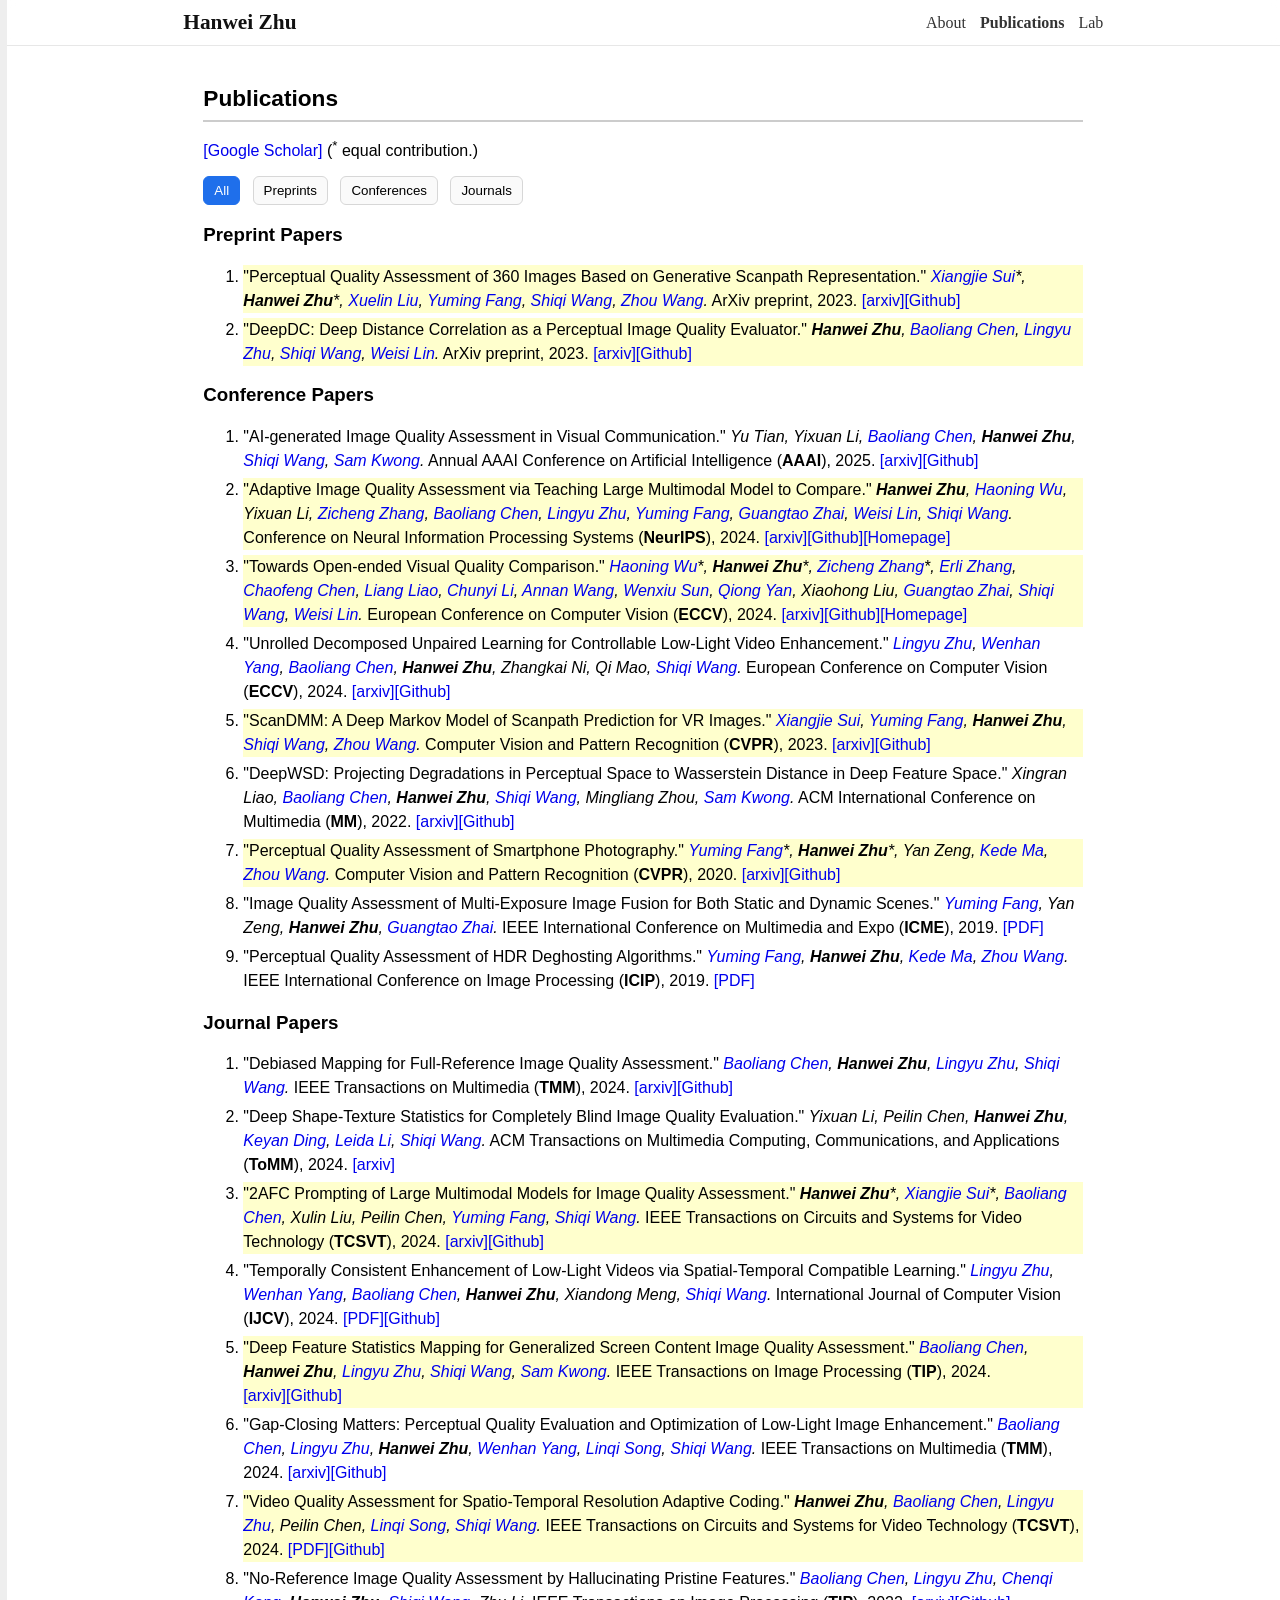
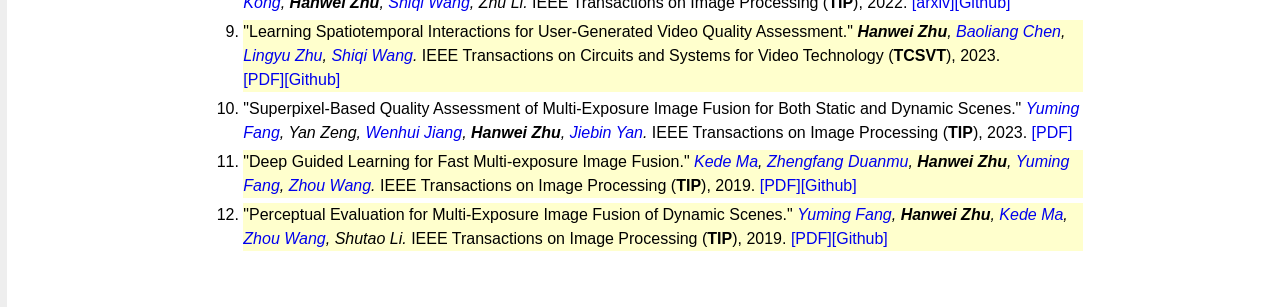
==== publications.html @ 4e2a7163 "refactor homepage structure and add lab/publications pages" ====
<!DOCTYPE html>
<html lang="en">
<head>
  <meta charset="UTF-8">
  <meta name="viewport" content="width=device-width, initial-scale=1.0">
  <title>Hanwei Zhu - Publications</title>
  <link rel="stylesheet" href="https://cdnjs.cloudflare.com/ajax/libs/font-awesome/6.2.1/css/all.min.css">
  <link rel="stylesheet" href="https://at.alicdn.com/t/c/font_1155135_w0owrxa96yp.css">
  <link rel="stylesheet" type="text/css" href="css/style.css">
  <link rel="stylesheet" type="text/css" href="css/fonts.css">
</head>
<body data-page="publications">
  <div id="site-nav-placeholder"></div>

  <div class="main-container">
    <div class="content-container font-hei">
      <h2>Publications</h2>
      <hr>
      <p>
        <a href="https://scholar.google.com/citations?hl=en&user=-52izjkAAAAJ" target="_blank">[Google Scholar]</a>
        <span>(<sup>*</sup> equal contribution.)</span>
      </p>

      <div class="pub-filter-group">
        <button class="pub-filter-btn active" data-filter="all" type="button">All</button>
        <button class="pub-filter-btn" data-filter="preprint" type="button">Preprints</button>
        <button class="pub-filter-btn" data-filter="conference" type="button">Conferences</button>
        <button class="pub-filter-btn" data-filter="journal" type="button">Journals</button>
      </div>

      <div id="full-publication">
        <section id="section-preprint">
          <h3>Preprint Papers</h3>
          <ol class="preprint"></ol>
        </section>
        <section id="section-conference">
          <h3>Conference Papers</h3>
          <ol class="conference"></ol>
        </section>
        <section id="section-journal">
          <h3>Journal Papers</h3>
          <ol class="journal"></ol>
        </section>
      </div>
    </div>
  </div>

  <script src="js/navigation.js"></script>
  <script src="publications.js"></script>
  <script src="js/publications-render.js"></script>
</body>
</html>
---- css/style.css ----
body {
     margin:         auto;
     background-color: #eee;
     font-size:      12pt;
     padding-left:   5pt;
}

.site-header {
  position: sticky;
  top: 0;
  z-index: 1000;
  background: rgba(255, 255, 255, 0.95);
  border-bottom: 1px solid #e7e7e7;
  backdrop-filter: blur(4px);
}

.site-header-inner {
  max-width: 920px;
  margin: 0 auto;
  padding: 10px 16px;
  display: flex;
  align-items: center;
  justify-content: space-between;
}

.site-title {
  font-size: 16pt;
  font-weight: bold;
  color: #111;
}

.site-nav a {
  margin-left: 14px;
  color: #333;
}

.site-nav a.active {
  font-weight: bold;
}

.disabled-link {
  color: #666;
  cursor: default;
  margin-left: 2px;
}

h1   {
     font-size:      24pt;
     font-style:     normal;
     margin-top:     15px;
}

h2   {
     font-size:      17pt;
     font-style:     normal;
     /* border-bottom: solid 1px #A9A9A9; */
     color: rgb(0, 0, 0);
     margin-bottom: 3px;
}

img {
    max-width: 100%;
    max-height: 100%;
}

.main-container {
     max-width: 100%;
     background: white;
     padding: 10px;
     /* box-shadow: 0 0 5px rgba(107, 110, 112, 0.4); */
}

.content-container {
     box-sizing: border-box;
     max-width: 900px;
     width: 100%;
     margin: 0 auto;
     margin-bottom: 20px;
     padding: 10px;
     overflow: hidden;
     /* box-shadow: 0 0 5px rgba(107, 110, 112, 0.4); */
}

.hflex-container{
    display: flex;
    max-width: 900px;
    width: 100%;
    margin: auto;
    /* justify-content: center; */
    flex-direction: row;
    /* justify-content: flex-start; */
    /* justify-content: flex-start | flex-end | center | space-between | space-around | space-evenly; */
    /* align-items: stretch | flex-start | flex-end | center | baseline; */
}

a:link {
  text-decoration: none;
}

a:visited {
  text-decoration: none;
}

a:hover {
  text-decoration: underline;
}

a:active {
  text-decoration: underline;
}

hr {
  border: 0;
  height: 2px;
  background: #3333333f;
  /* background-image: linear-gradient(to right, #ccc, #333, #ccc); */
}

/*  Profile styles
--------------------------------------*/

#profile {
  justify-content: flex-start;
  align-items: flex-start;
}

#profile img{
    width: 155px;
    max-height: 300px;
    margin: 8px 20px 20px 20px;
    object-fit: contain;
}


/*  News styles
--------------------------------------*/

div.news {
  width: 100%;
  max-height: 300px;
  overflow-y: scroll;
  overflow-x: hidden;
  margin-top: 0px;
}

ul.news li { 
  margin-bottom: 5px; 
}

/* Hide the default scrollbar */
div.news::-webkit-scrollbar {
  width: 6px; /* Set the width of the scrollbar */
}

/* Handle (the draggable part of the scrollbar) */
div.news::-webkit-scrollbar-thumb {
  background: transparent;
}

/* On hover, style the scrollbar handle */
div.news:hover::-webkit-scrollbar-thumb {
  background: #555;
  border-radius: 6px; /* Rounded corners of the handle */
}

div.news::-webkit-scrollbar-track {
  background: transparent;
}

div.news:hover::-webkit-scrollbar-track {
  background: #f1f1f1; /* Background color when hovered */
}


.inlineList {
    list-style-type: none; /* Remove default list bullets */
    display: inline; /* Display list items inline */
    padding: 0px; /* Remove default padding */
    margin-left: 20px;
}

.inlineList li {
    display: inline; /* Display list items inline */
    margin-right: 5px; /* Add some space between items */
}

.full-list {
    list-style-type: none; /* Remove default list bullets */
    display: inline; /* Display list items inline */
    padding: 0px; /* Remove default padding */
    margin-left: 0px;
}

.full-list li {
    display: inline; /* Display list items inline */
    margin-bottom: 3px;
}

.full-list-item {
    margin-bottom: 5px; /* Add some space between items */
    line-height: 1.5;
}

.full-list-itemhl {
    margin-bottom: 5px; /* Add some space between items */
    line-height: 1.5;
    background-color: rgba(255, 255, 0, 0.197);
}

/*  Education and Experience styles
--------------------------------------*/
.imginfo {
   max-width: 36%;
   max-height: 160px;
   display: flex;
   margin: 0 10px 0 10px;
   align-items: center;
}

.imginfo img {
      width: 36%;
      margin-right: 20px;
      object-fit: contain;
}

.imginfo p {
    font-size: 14px;
}

.edu img{
  height: 20px;
  margin-left: 5px;
  margin-right: 5px;
}

.edu p {
  display: inline-block;
}

.experience table, .experience td {
  vertical-align: top;
  padding: 3px 5px 3px 5px;
}

/*  Paper styles
    FontAwesome reference: http://astronautweb.co/snippet/font-awesome/
--------------------------------------*/
#highlight-publication ul,
#selected-publication ul {
	padding: 0;
	list-style: none;
}

#publication-switch a.disabled {
	cursor: default;
	color: #666;
	text-decoration: none;
}

#paper {
    border-bottom: solid 1px #EEE;
    margin-bottom: 10px;
    margin-top: 10px;
    /* max-height: 150px; */
    max-width: 900px;
    min-height: 100px;
    align-items: center;
}

#paper img {
    /* width: 100; */
    /* max-height: 120px; */
    /* margin: 4px; */
    object-fit: contain;
}

#paper td
{
    padding-top: 0px;
    padding-bottom: 0px;
    padding-left: 12px;
    padding-right: 12px;
    vertical-align: middle;
}

#paper .imgtd {
  width: 100px;
  border: 1px dotted #555;
}

#paper .imgbadge{
  max-height: 20px;
  max-width: 80px;
  vertical-align: middle;
  margin-left: 0px;
  margin-right: 5px;
}

#paper .prjbadge{
  max-height: 20px;
  max-width: 100px;
  vertical-align: middle;
  margin-left: 0px;
  margin-right: 0px;
}

#paper .title {
    margin: 1px;
    margin-bottom: 5px;
    font-size: 12pt;
    font-weight: bold;
}

#paper .authors {
    padding: 1px;
    margin: 1px;
    font-size: 10pt;
    /* color: #1F618D; */
    /* font-style: italic; */
}

#paper .author_me {
    /* color: #943126; */
    font-style: italic;
    font-weight: bold;
}

#paper .venue {
    /* color: #500; */
    margin: 1px;
    font-size: 11pt;
}

#paper .arxivbadge {
  content: url("https://img.shields.io/badge/arXiv-Paper-e9f1f6?style=flat-square")
}

#paper .pdflink::before{
  font-family: FontAwesome;
  color: black;
  margin: 5px 5px 5px 2px;
  content: "\f1c1";
}

#paper .codelink::before{
  font-family: FontAwesome;
  color: black;
  margin: 5px;
  content: "\f09b";
}

#paper .pptlink::before{
  font-family: FontAwesome;
  color: black;
  margin: 5px;
  content: "\f1c4";
}

#paper .prjlink::before{
  font-family: FontAwesome;
  color: black;
  margin: 5px;
  content: "\f085";
}

#paper .coming{
  font-family: FontAwesome;
  font-style: italic;
  color: gray;
  margin: 5px;
}

.pub-filter-group {
  margin-bottom: 15px;
}

.pub-filter-btn {
  border: 1px solid #d7d7d7;
  background: #fafafa;
  padding: 6px 10px;
  margin-right: 8px;
  border-radius: 6px;
  cursor: pointer;
}

.pub-filter-btn.active {
  background: #1f6feb;
  color: #fff;
  border-color: #1f6feb;
}

.lab-tagline {
  color: #333;
  margin-bottom: 18px;
}

.lab-section {
  margin-top: 20px;
  margin-bottom: 20px;
}

.openings-contact-box {
  margin-top: 12px;
  background: #f7f9fc;
  border: 1px solid #e5eaf2;
  border-radius: 8px;
  padding: 12px;
}

.member-grid {
  display: grid;
  grid-template-columns: repeat(auto-fill, minmax(240px, 1fr));
  gap: 12px;
  margin-bottom: 16px;
}

.member-card {
  border: 1px solid #e8e8e8;
  border-radius: 8px;
  padding: 12px;
  background: #fff;
}

.member-name {
  margin: 0 0 6px 0;
}

.member-title {
  margin: 0 0 8px 0;
  color: #333;
  font-weight: 600;
}

.member-bio {
  margin: 0 0 10px 0;
  color: #555;
}

.member-links {
  display: flex;
  flex-wrap: wrap;
  gap: 8px;
}

.member-link {
  font-size: 10pt;
}

.empty-text {
  color: #666;
  font-style: italic;
}

@media (max-width: 768px) {
  .site-header-inner {
    flex-direction: column;
    align-items: flex-start;
    gap: 6px;
  }

  .site-nav a {
    margin-left: 0;
    margin-right: 10px;
  }

  #profile {
    flex-direction: column;
  }

  .member-grid {
    grid-template-columns: 1fr;
  }
}
---- css/fonts.css ----
/*!
 *  Fonts.css -- Cross-platform Chinese fonts solution
 *
 *  Copyright (C) 2013-2015 Zeno Zeng
 *  Released under the MIT license
 *
 *  Github: https://github.com/zenozeng/fonts.css
 */
.font-hei {font-family: -apple-system, "Helvetica Neue", Helvetica, "Nimbus Sans L", Arial, "Liberation Sans", "PingFang SC", "Hiragino Sans GB", "Source Han Sans CN", "Source Han Sans SC", "Microsoft YaHei", "Wenquanyi Micro Hei", "WenQuanYi Zen Hei", "ST Heiti", SimHei, "WenQuanYi Zen Hei Sharp", sans-serif;}
.font-kai {font-family: Baskerville, Georgia, "Liberation Serif", "Kaiti SC", STKaiti, "AR PL UKai CN", "AR PL UKai HK", "AR PL UKai TW", "AR PL UKai TW MBE", "AR PL KaitiM GB", KaiTi, KaiTi_GB2312, "TW\-Kai", serif;}
.font-song {font-family: Georgia, "Nimbus Roman No9 L", "Songti SC", STSong, "AR PL New Sung", "AR PL SungtiL GB", NSimSun, SimSun, "TW\-Sung", "WenQuanYi Bitmap Song", "AR PL UMing CN", "AR PL UMing HK", "AR PL UMing TW", "AR PL UMing TW MBE", PMingLiU, MingLiU, serif;}
.font-fang-song {font-family: Baskerville, "Times New Roman", "Liberation Serif", STFangsong, FangSong, FangSong_GB2312, "CWTEX\-F", serif;}
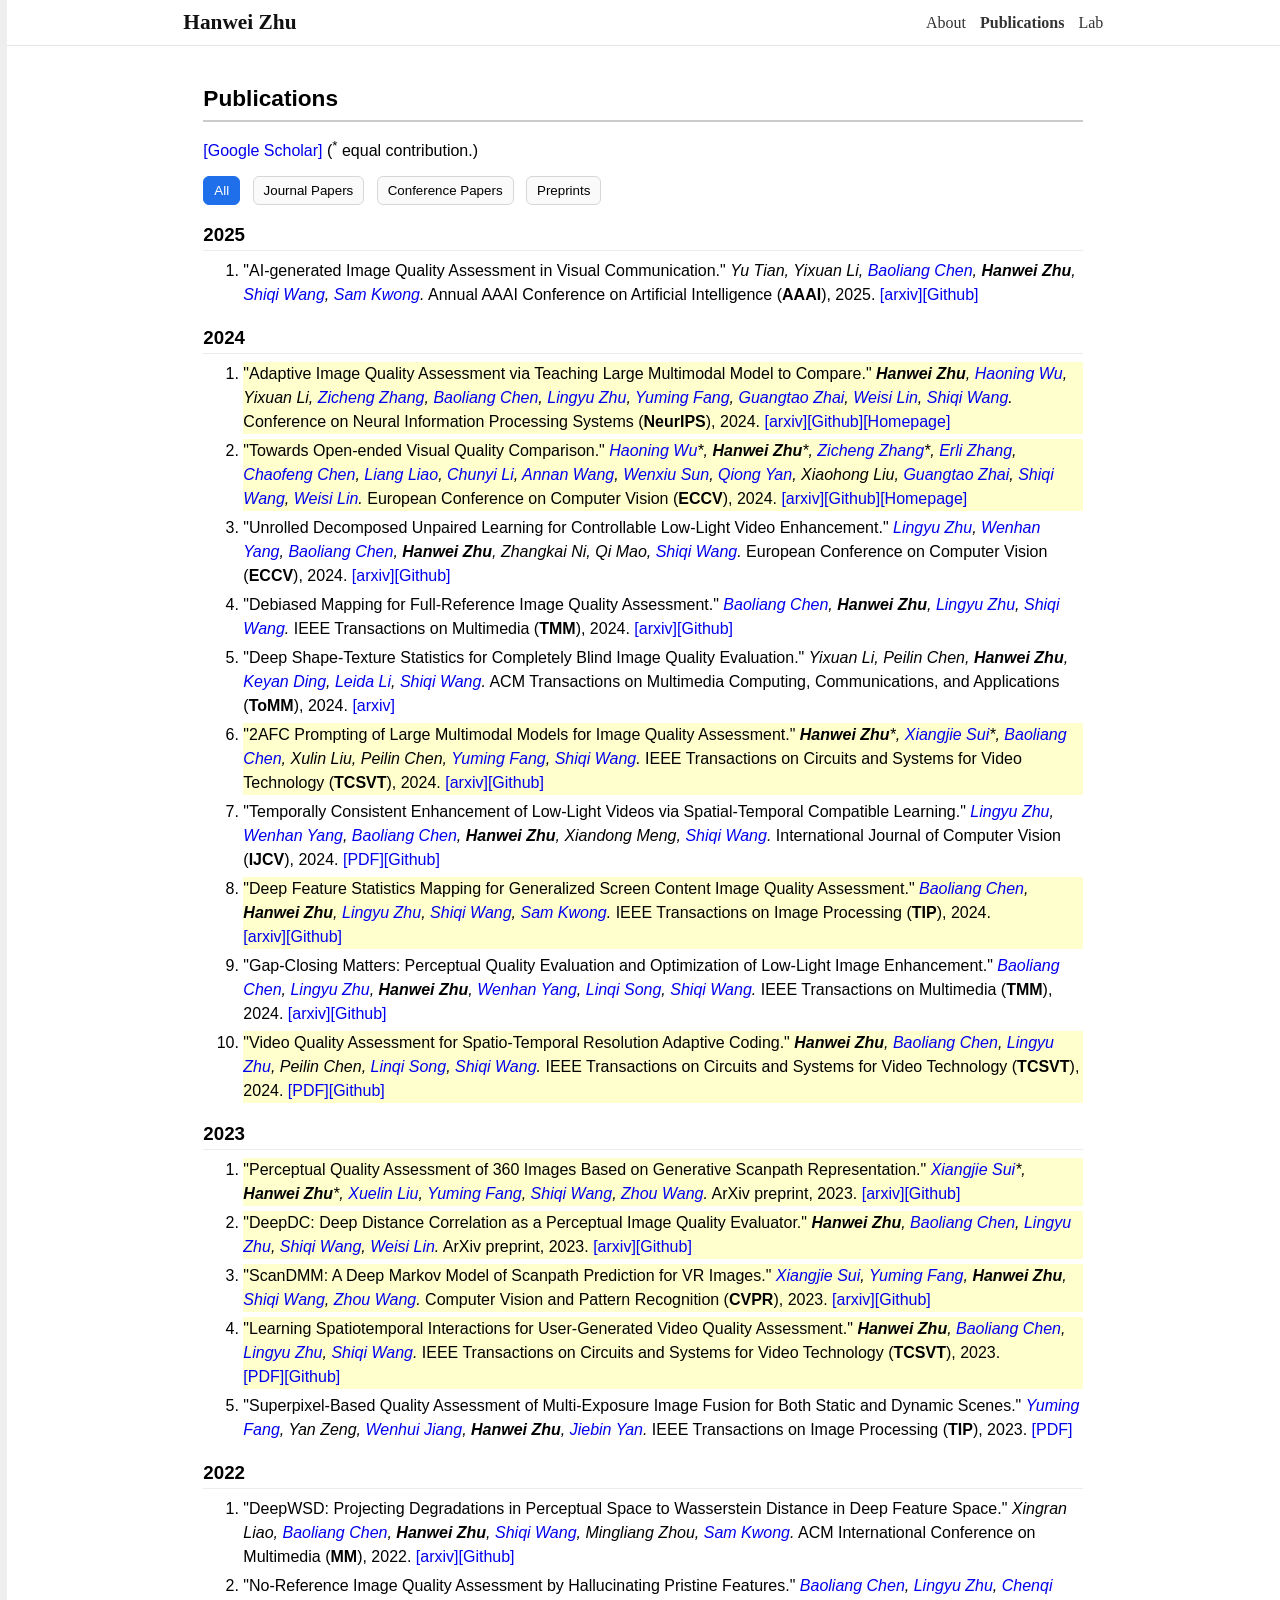
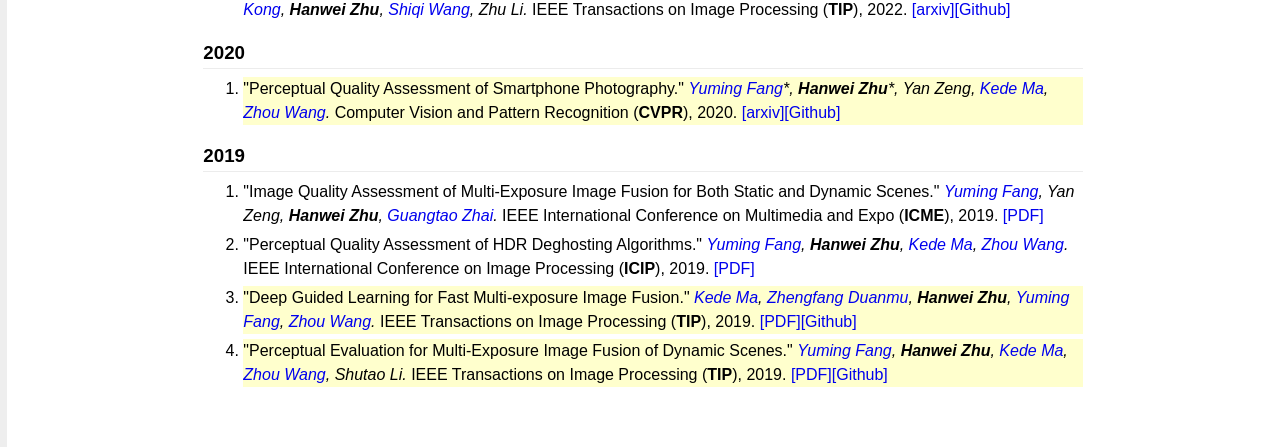
==== commit 0816ef70: "second try" ====
--- a/publications.html
+++ b/publications.html
@@ -23,25 +23,12 @@
 
       <div class="pub-filter-group">
         <button class="pub-filter-btn active" data-filter="all" type="button">All</button>
+        <button class="pub-filter-btn" data-filter="journal" type="button">Journal Papers</button>
+        <button class="pub-filter-btn" data-filter="conference" type="button">Conference Papers</button>
         <button class="pub-filter-btn" data-filter="preprint" type="button">Preprints</button>
-        <button class="pub-filter-btn" data-filter="conference" type="button">Conferences</button>
-        <button class="pub-filter-btn" data-filter="journal" type="button">Journals</button>
       </div>
 
-      <div id="full-publication">
-        <section id="section-preprint">
-          <h3>Preprint Papers</h3>
-          <ol class="preprint"></ol>
-        </section>
-        <section id="section-conference">
-          <h3>Conference Papers</h3>
-          <ol class="conference"></ol>
-        </section>
-        <section id="section-journal">
-          <h3>Journal Papers</h3>
-          <ol class="journal"></ol>
-        </section>
-      </div>
+      <div id="publications-container"></div>
     </div>
   </div>
 
--- a/css/style.css
+++ b/css/style.css
@@ -389,6 +389,24 @@
   border-color: #1f6feb;
 }
 
+#publications-container {
+  margin-top: 10px;
+}
+
+.pub-year-group {
+  margin-bottom: 20px;
+}
+
+.pub-year-title {
+  margin-bottom: 8px;
+  padding-bottom: 4px;
+  border-bottom: 1px solid #ececec;
+}
+
+.pub-year-list {
+  margin-top: 0;
+}
+
 .lab-tagline {
   color: #333;
   margin-bottom: 18px;
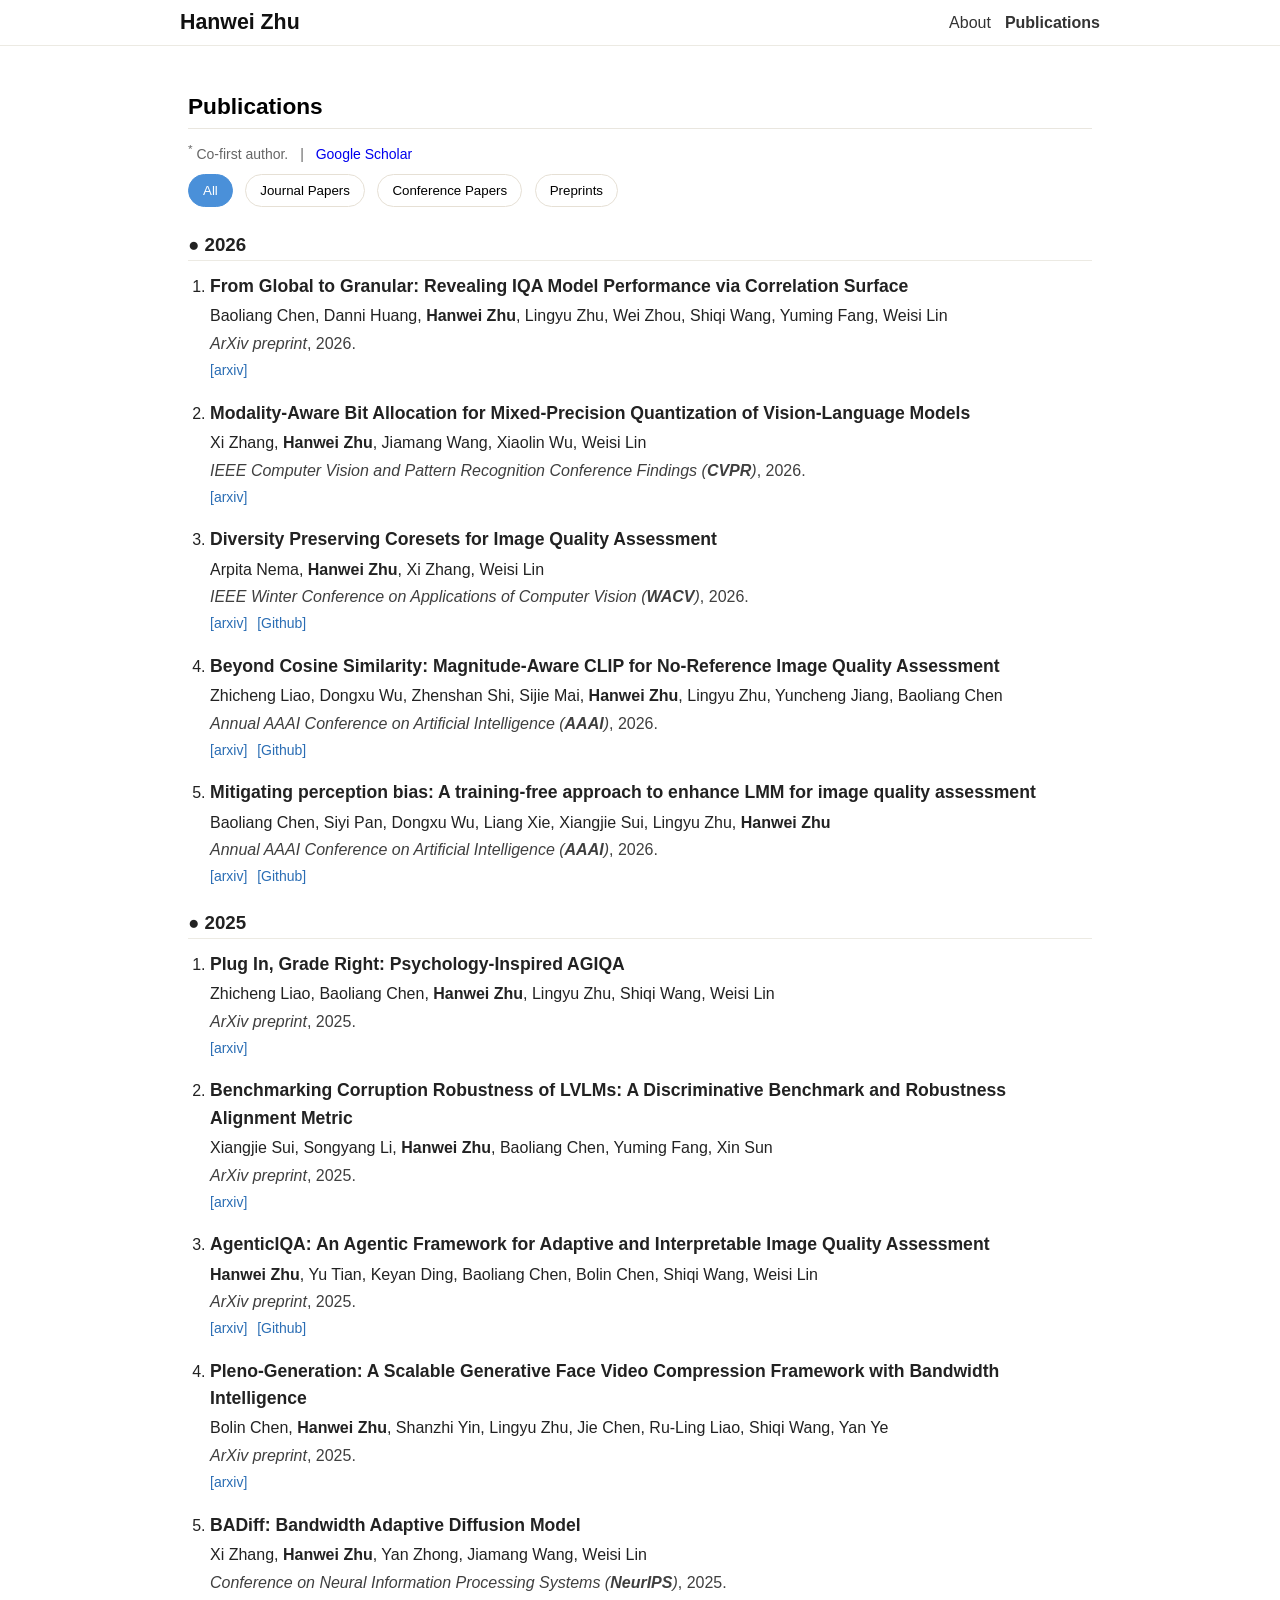
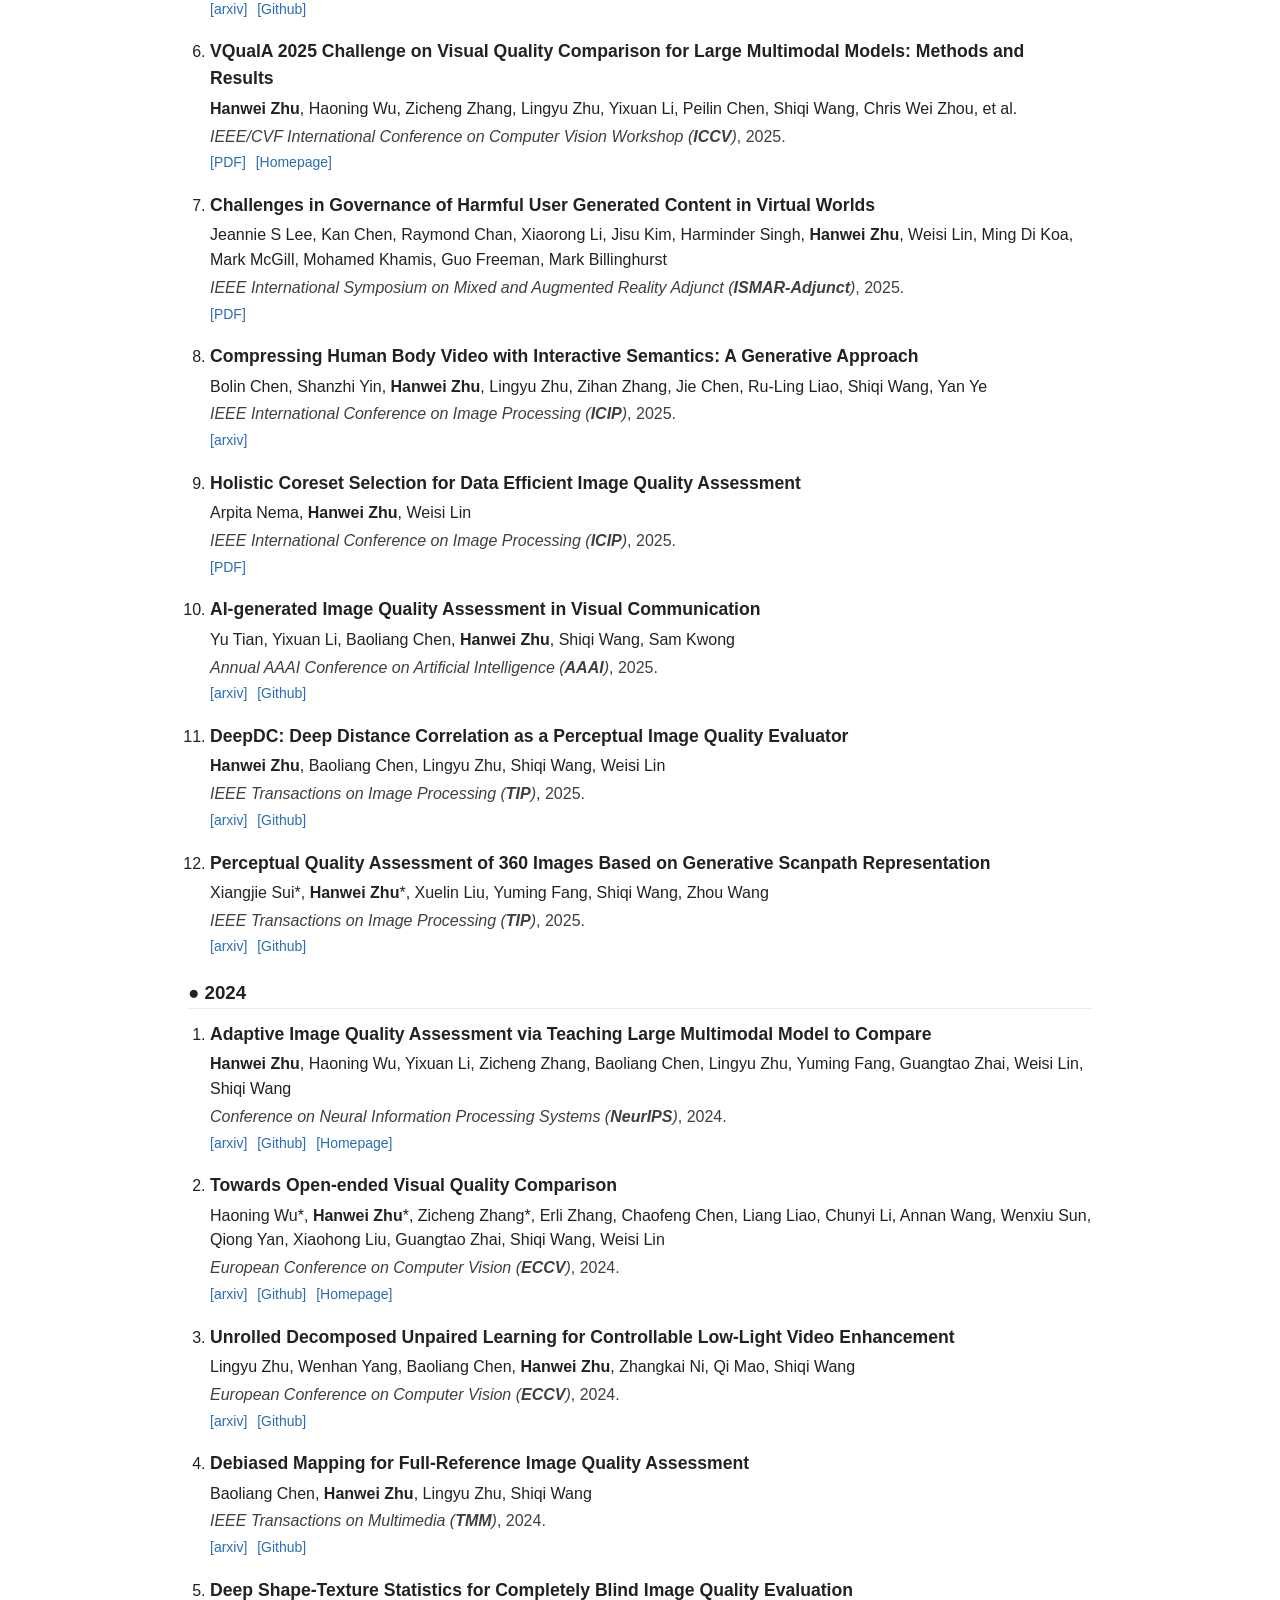
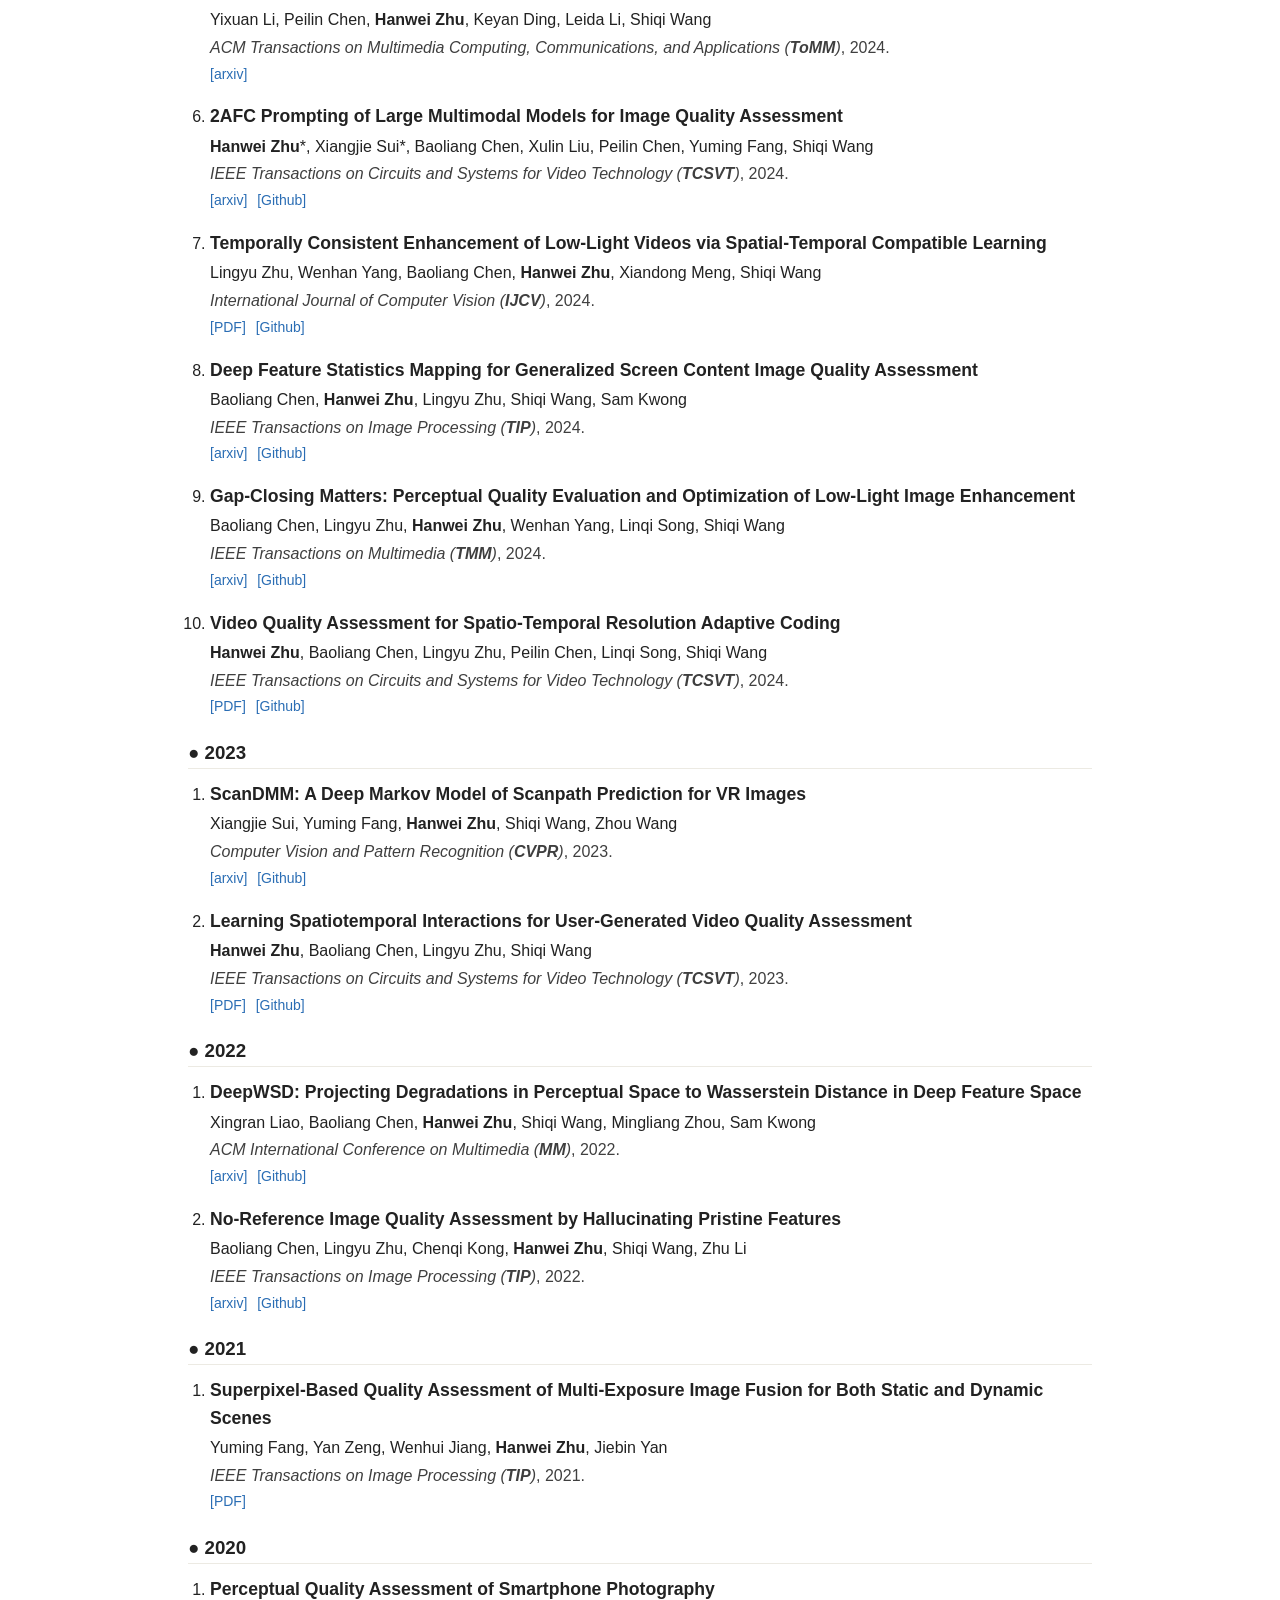
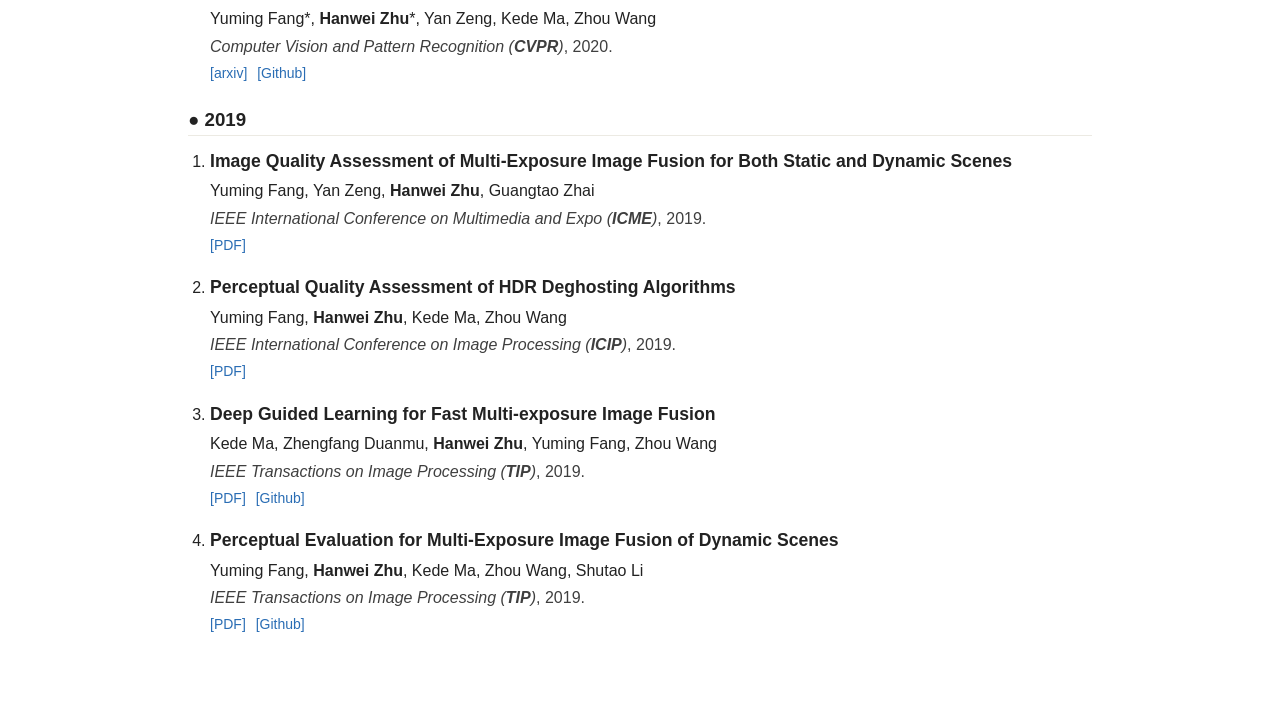
==== commit 93987f08: "Mar 25 update" ====
--- a/publications.html
+++ b/publications.html
@@ -16,9 +16,10 @@
     <div class="content-container font-hei">
       <h2>Publications</h2>
       <hr>
-      <p>
-        <a href="https://scholar.google.com/citations?hl=en&user=-52izjkAAAAJ" target="_blank">[Google Scholar]</a>
-        <span>(<sup>*</sup> equal contribution.)</span>
+      <p class="publication-meta-note">
+        <span><sup>*</sup> Co-first author.</span>
+        <span>|</span>
+        <a href="https://scholar.google.com/citations?hl=en&user=-52izjkAAAAJ" target="_blank">Google Scholar</a>
       </p>
 
       <div class="pub-filter-group">
--- a/css/style.css
+++ b/css/style.css
@@ -1,16 +1,18 @@
 body {
-     margin:         auto;
-     background-color: #eee;
-     font-size:      12pt;
-     padding-left:   5pt;
+     margin: auto;
+     background-color: #f7f7f5;
+     color: #222;
+     font-size: 12pt;
+     padding-left: 0;
+     font-family: Arial, Helvetica, sans-serif;
 }
 
 .site-header {
   position: sticky;
   top: 0;
   z-index: 1000;
-  background: rgba(255, 255, 255, 0.95);
-  border-bottom: 1px solid #e7e7e7;
+  background: rgba(255, 255, 255, 0.96);
+  border-bottom: 1px solid #eceae3;
   backdrop-filter: blur(4px);
 }
 
@@ -44,6 +46,10 @@
   margin-left: 2px;
 }
 
+.font-hei {
+  color: #222;
+}
+
 h1   {
      font-size:      24pt;
      font-style:     normal;
@@ -66,19 +72,17 @@
 .main-container {
      max-width: 100%;
      background: white;
-     padding: 10px;
-     /* box-shadow: 0 0 5px rgba(107, 110, 112, 0.4); */
+     padding: 18px 10px 28px;
 }
 
 .content-container {
      box-sizing: border-box;
-     max-width: 900px;
+     max-width: 940px;
      width: 100%;
      margin: 0 auto;
      margin-bottom: 20px;
-     padding: 10px;
+     padding: 10px 18px;
      overflow: hidden;
-     /* box-shadow: 0 0 5px rgba(107, 110, 112, 0.4); */
 }
 
 .hflex-container{
@@ -111,9 +115,9 @@
 
 hr {
   border: 0;
-  height: 2px;
-  background: #3333333f;
-  /* background-image: linear-gradient(to right, #ccc, #333, #ccc); */
+  height: 1px;
+  background: #e9e6df;
+  margin: 8px 0 14px;
 }
 
 /*  Profile styles
@@ -131,6 +135,143 @@
     object-fit: contain;
 }
 
+.hero-card {
+  background: #fff;
+  border: 1px solid #eceae3;
+  border-radius: 16px;
+  padding: 26px;
+  margin-bottom: 26px;
+}
+
+.hero-layout {
+  display: flex;
+  align-items: flex-start;
+  gap: 28px;
+}
+
+.hero-photo {
+  width: 180px;
+  border-radius: 14px;
+  object-fit: cover;
+  box-shadow: 0 10px 30px rgba(0, 0, 0, 0.06);
+}
+
+.hero-main {
+  flex: 1;
+}
+
+.hero-kicker {
+  margin: 0 0 4px;
+  color: #6b6b6b;
+  font-size: 12pt;
+}
+
+.hero-name {
+  margin: 0 0 8px;
+  font-size: 30pt;
+  line-height: 1.1;
+}
+
+.hero-role {
+  margin: 0 0 6px;
+  color: #333;
+}
+
+.hero-bio {
+  margin: 14px 0 16px;
+  max-width: 760px;
+  line-height: 1.7;
+}
+
+.hero-links {
+  display: flex;
+  flex-wrap: wrap;
+  gap: 12px 16px;
+  margin-bottom: 16px;
+}
+
+.hero-links a,
+.hero-links .disabled-link {
+  display: inline-flex;
+  align-items: center;
+  gap: 6px;
+}
+
+.research-tags {
+  display: flex;
+  flex-wrap: wrap;
+  gap: 10px;
+}
+
+.research-tags span {
+  padding: 6px 12px;
+  border-radius: 999px;
+  background: #f4f2ed;
+  color: #4f4a44;
+  font-size: 10.5pt;
+}
+
+.home-section {
+  margin-bottom: 24px;
+}
+
+.section-header-row {
+  display: flex;
+  align-items: baseline;
+  justify-content: space-between;
+  gap: 12px;
+}
+
+.section-link {
+  color: #2a6db4;
+  font-size: 10.5pt;
+}
+
+.simple-callout {
+  border: 1px solid #eceae3;
+  background: #faf9f6;
+  border-radius: 14px;
+  padding: 16px 18px;
+  line-height: 1.7;
+}
+
+.simple-callout p {
+  margin: 0 0 10px;
+}
+
+.simple-callout p:last-child {
+  margin-bottom: 0;
+}
+
+.info-grid {
+  display: grid;
+  grid-template-columns: repeat(2, minmax(0, 1fr));
+  gap: 18px;
+}
+
+.info-card {
+  border: 1px solid #eceae3;
+  border-radius: 14px;
+  background: #fff;
+  padding: 18px 18px 14px;
+}
+
+.info-card-wide {
+  grid-column: span 2;
+}
+
+.clean-list {
+  margin: 0;
+  padding-left: 18px;
+  line-height: 1.7;
+}
+
+.page-credit {
+  margin-top: 30px;
+  font-size: 10pt;
+  color: #666;
+}
+
 
 /*  News styles
 --------------------------------------*/
@@ -140,11 +281,15 @@
   max-height: 300px;
   overflow-y: scroll;
   overflow-x: hidden;
-  margin-top: 0px;
+  margin-top: 0;
+  border: 1px solid #eceae3;
+  border-radius: 14px;
+  background: #fff;
+  padding: 14px 16px;
 }
 
 ul.news li { 
-  margin-bottom: 5px; 
+  margin-bottom: 8px; 
 }
 
 /* Hide the default scrollbar */
@@ -371,22 +516,24 @@
 }
 
 .pub-filter-group {
-  margin-bottom: 15px;
+  margin-bottom: 18px;
 }
 
 .pub-filter-btn {
-  border: 1px solid #d7d7d7;
-  background: #fafafa;
-  padding: 6px 10px;
+  border: 1px solid #e6e0d5;
+  background: #fff;
+  padding: 8px 14px;
   margin-right: 8px;
-  border-radius: 6px;
+  margin-bottom: 8px;
+  border-radius: 999px;
   cursor: pointer;
+  transition: background-color 0.2s ease, color 0.2s ease, border-color 0.2s ease;
 }
 
 .pub-filter-btn.active {
-  background: #1f6feb;
+  background: #4a90d9;
   color: #fff;
-  border-color: #1f6feb;
+  border-color: #4a90d9;
 }
 
 #publications-container {
@@ -394,17 +541,58 @@
 }
 
 .pub-year-group {
-  margin-bottom: 20px;
+  margin-bottom: 24px;
 }
 
 .pub-year-title {
-  margin-bottom: 8px;
+  margin-bottom: 12px;
   padding-bottom: 4px;
-  border-bottom: 1px solid #ececec;
+  border-bottom: 1px solid #eceae3;
 }
 
 .pub-year-list {
   margin-top: 0;
+  margin-bottom: 0;
+  padding-left: 22px;
+}
+
+.publication-item {
+  margin-bottom: 18px;
+  line-height: 1.55;
+}
+
+.publication-title-line {
+  margin-bottom: 4px;
+  font-size: 13.2pt;
+}
+
+.publication-authors-line {
+  margin-bottom: 3px;
+}
+
+.publication-venue-line {
+  margin-bottom: 3px;
+  color: #3f3f3f;
+}
+
+.publication-links-line {
+  font-size: 10.5pt;
+}
+
+.publication-link {
+  margin-right: 6px;
+  color: #2a6db4;
+}
+
+.publication-meta-note {
+  margin: 0 0 12px;
+  color: #666;
+  font-size: 10.5pt;
+}
+
+.publication-meta-note span,
+.publication-meta-note a {
+  margin-right: 8px;
 }
 
 .lab-tagline {
@@ -485,6 +673,26 @@
     flex-direction: column;
   }
 
+  .hero-layout {
+    flex-direction: column;
+  }
+
+  .hero-photo {
+    width: 150px;
+  }
+
+  .hero-name {
+    font-size: 24pt;
+  }
+
+  .info-grid {
+    grid-template-columns: 1fr;
+  }
+
+  .info-card-wide {
+    grid-column: span 1;
+  }
+
   .member-grid {
     grid-template-columns: 1fr;
   }
